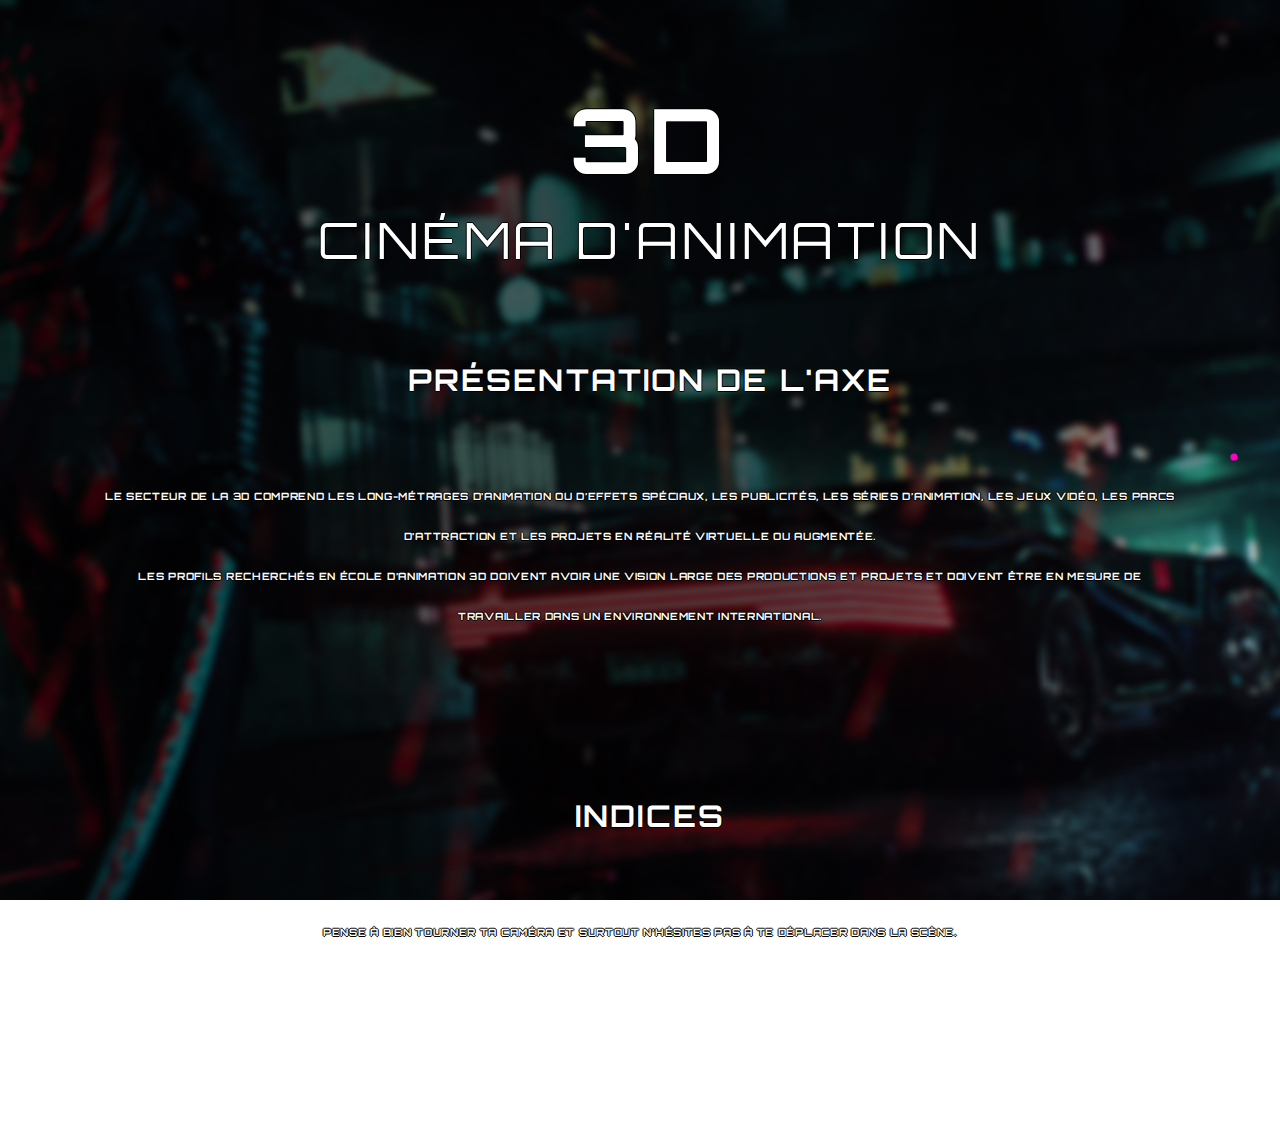
==== 3d.html @ 3c8b6bea "test" ====
<!doctype html>
<html lang="en" class="no-js">
<head>
	<meta charset="UTF-8">
	<meta name="viewport" content="width=device-width, initial-scale=1">

	<link href='http://fonts.googleapis.com/css?family=Orbitron&display=swap' rel='stylesheet' type='text/css'>

	<link rel="stylesheet" href="css/reset.css"> <!-- CSS reset -->
	<link rel="stylesheet" href="css/style.css"> <!-- Resource style -->
	<script src="js/modernizr.js"></script> <!-- Modernizr -->
	
	<link rel="shortcut icon" href="/img/logo.png" >

	<title>Neo Arcadia</title>

</head>

<main>


<body>
    <nav id="cd-vertical-nav">
		<ul>
			<li>
				<a href="https://neo-arcadia-game.github.io/index.html">
					<span class="cd-dot"></span>
					<span class="cd-label">Retour</span>
				</a>
			</li>

		</ul>
	</nav>

    <section class="cd-section-3D cd-section-3D--bg-fixed">
        <h1>3D</h1>
        <h2>CINÉMA D'ANIMATION</h2>

        <h3>PRÉSENTATION DE L'AXE</h3>
        <br><br>
        <p>Le secteur de la 3D comprend les long-métrages d’animation ou d’effets spéciaux, 
            les publicités, les séries d’animation, les jeux vidéo, les parcs d’attraction et 
            les projets en réalité virtuelle ou augmentée.</p>  
        <p> Les profils recherchés en école d’animation 
            3D doivent avoir une vision large des productions 
            et projets et doivent être en mesure de travailler
             dans un environnement international.</p>
        <h3>INDICES</h3>
        <br><br>
        <p>
            Pense à bien tourner ta caméra et surtout n’hésites pas à te déplacer dans la scène.
        </p>
        <br><br>
        <br><br>

    
    </section>


<script src="js/jquery-2.1.1.js"></script>
<script src="js/main.js"></script> <!-- Resource jQuery -->

</body>

</main>

</html>
---- css/style.css ----
/* -------------------------------- 

Primary style

-------------------------------- */
html * {
  -webkit-font-smoothing: antialiased;
  -moz-osx-font-smoothing: grayscale;
}

*, *:after, *:before {
  -webkit-box-sizing: border-box;
  -moz-box-sizing: border-box;
  box-sizing: border-box;
}

body {
  font-family: 'Orbitron', serif; /* changement font*/
  font-size: 48px;
  color: #3e3947;
  text-shadow: -1px 0 black, 0 1px black,
      1px 0 black, 0 -1px black
}

body, html {
  height: 100%;
}

a {
  color: #3e3947;
  text-decoration: none;
}

img {
  max-width: 100%;
}

/* -------------------------------- 

Modules - reusable parts of our design

-------------------------------- */
.cd-img-replace {
  /* replace text with a background-image */
  display: inline-block;
  overflow: hidden;
  text-indent: 100%;
  white-space: nowrap;
}

/* -------------------------------- 

Main components 

-------------------------------- */
.cd-section {
  min-height: 100%;
  position: relative;
  padding: 2em 0;
}
.cd-section:nth-of-type(odd) {
  background-image: url('/img/fond_header_filtre_noir.png');
  background-repeat: no-repeat;
  background-attachment: fixed;
  background-position: center;
}
.cd-section:nth-of-type(odd) p {
  color: #898099;
}
.cd-section:nth-of-type(even) {
  background-image: url('/img/backgroundsection.png');
  background-repeat: no-repeat;
  background-position: center;
}
.cd-section:nth-of-type(even) p {
  color: #bda3ad;
}
.cd-section h1, .cd-section p {
  position: absolute;
  left: 50%;
  top: 50%;
  bottom: auto;
  right: auto;
  -webkit-transform: translateX(-50%) translateY(-50%);
  -moz-transform: translateX(-50%) translateY(-50%);
  -ms-transform: translateX(-50%) translateY(-50%);
  -o-transform: translateX(-50%) translateY(-50%);
  transform: translateX(-50%) translateY(-50%);
  width: 90%;
  max-width: 800px;
  text-align: center;
}

.cd-section h1 {
  position: center;
  left: 50%;
  top: 50%;
  bottom: auto;
  right: auto;
  font-family: 'Orbitron';
  font-style: normal;
  font-weight: 200;
  font-size: 70px;
  line-height: 132px;
  text-align: center;
  letter-spacing: 0.07em;
  color: #FFFFFF;
}

.rectneon {
  position: absolute;
  top: 50%;
  left: 50%;
  transform: translate(-50%, -50%);
  width: 600px;
  height: 100px;
}

.cd-section img {
  position: absolute;
  top: 70%;
  left: 50%;
  transform: translate(-50%, -50%);
  width: 550px;
  height: 550px;
}

.cd-section h2 {
  position: center;
  left: 50%;
  top: 50%;
  bottom: auto;
  right: auto;
  font-family: 'Orbitron';
  font-style: normal;
  font-weight: 200;
  font-size: 50px;
  line-height: 100px;
  text-align: center;
  letter-spacing: 0.07em;
  color: #FFFFFF;

}



.cd-section p {
  line-height: 1.6;
}
@media only screen and (min-width: 768px) {
  .cd-section h1 {
    font-style: normal;
    font-weight: 900;
    font-size: 150px;
    line-height: 170px;
    text-align : center;
    color: #ffecec;
    text-shadow: -1px 0 #ffffff, 0 1px #ffffff,
      1px 0 #ffffff, 0 -1px #ffffff

  }
  .cd-section p {
    font-size: 20px;
    font-size: 1.25rem;
    line-height: 2;
  }
}

.flex-container {
  display: flex;
  justify-content: center;
  align-items: center;
  flex-direction: row;
}

.flex-item2 {
  background-image: url("/img/3D.png");
  width: 220px;
  height: 200px;
  margin: 10px;
  text-align: center;
  line-height: 100px;
  font-size: 60px;
  order: -1;
}

.flex-item3 {
  background-image: url("/img/JV.png");
  width: 220px;
  height: 200px;
  margin: 10px;
  text-align: center;
  line-height: 100px;
  font-size: 60px;  order: -1;
}

.flex-item4 {
  background-image: url("/img/CDEB.png");
  width: 220px;
  height: 200px;
  margin: 10px;
  text-align: center;
  line-height: 100px;
  font-size: 60px;  order: -1;
}

.flex-item5 {
  background-image: url("/img/CD.png");
  width: 220px;
  height: 200px;
  margin: 10px;
  text-align: center;
  line-height: 100px;
  font-size: 60px;  order: -1;
}

.flex-item6 {
  background-image: url("/img/CDI.png");
  width: 220px;
  height: 200px;
  margin: 10px;
  text-align: center;
  line-height: 100px;
  font-size: 60px;  order: -1;
}

.flex-container h3 {
  color: #FFFFFF;
  text-align: center;
}


.cd-section-3D {
  background-size: cover;
  background-repeat: no-repeat;
  background-position: center center;
}

.cd-section-3D--bg-fixed {
  min-height: 100vh;
  background-attachment: fixed;
  background-image: url("../img/fond_header_filtre_noir.png");
}

.cd-section-3D h1 {
  position:relative; left: 10px; top: 90px;
  font-family: 'Orbitron';
  font-style: normal;
  font-weight: bold;
    font-size: 90px;
  line-height: 100px;
  text-align: center;
  letter-spacing: 0.07em;
  color: #ffffff;
}

.cd-section-3D h2 {
  position:relative; 
  left: 10px; top: 90px;
  font-family: 'Orbitron';
  font-style: normal;
  font-size: 50px;
  line-height: 100px;
  text-align: center;
  letter-spacing: 0.07em;
  color: #ffffff;
}

.cd-section-3D h3 {
  position:relative; 
  left: 10px; top: 90px;
  font-family: 'Orbitron';
  font-style: normal;
  font-weight: bold;
  font-size: 30px;
  line-height: 180px;
  text-align: center;
  letter-spacing: 0.07em;
  color: #ffffff;
}


.cd-section-3D p {
  position: relative;; 
  font-family: 'Orbitron';
  font-style: normal;
  font-weight: bold;
  font-size: 10px;
  line-height: 40px;
  text-align: center;
  letter-spacing: 0.07em;
  color: #ffffff;
  text-transform: uppercase;
  margin-right:100px;
  margin-left:100px;
}



.cd-section-3D img {
  position: center; 
  width : 300px;
  height : 300px;
  display: block;
  margin-left: auto;
  margin-right: auto;

}

.cd-scroll-down {
  position: absolute;
  left: 50%;
  right: auto;
  -webkit-transform: translateX(-50%);
  -moz-transform: translateX(-50%);
  -ms-transform: translateX(-50%);
  -o-transform: translateX(-50%);
  transform: translateX(-50%);
  bottom: 20px;
  width: 38px;
  height: 44px;
  background: url("../img/cd-arrow-bottom.svg") no-repeat center center;
}

section3 {
  width: 100%;
  display: inline-block;
  background: #ccc;
  height: 60vh;
  text-align: center;
  font-size: 22px;
  font-weight: 700;
  text-decoration: underline;
}

.footer-distributed {
  background-color: #000000;
  box-shadow: 0 1px 1px 0 rgba(0, 0, 0, 0.12);
  box-sizing: border-box;
  width: 100%;
  text-align: left;
  font: normal 16px sans-serif;
  padding: 45px 50px;
}

.footer-distributed .footer-left p {
  color: #8f9296;
  font-size: 14px;
  margin: 0;
}
/* Footer links */

.footer-distributed p.footer-links {
  font-size: 18px;
  font-weight: bold;
  font-family: 'Orbitron';
  font-style: normal;
  color: #ffffff;
  margin: 0 0 10px;
  padding: 0;
  transition: ease .25s;
}

.footer-distributed p.footer-links a {
  display: inline-block;
  line-height: 1.8;
  text-decoration: none;
  color: inherit;
  transition: ease .25s;
}

.footer-distributed .footer-links a:before {
  content: "·";
  font-size: 20px;
  left: 0;
  color: #fff;
  display: inline-block;
  padding-right: 5px;
}

.footer-distributed .footer-links .link-1:before {
  content: none;
}

.footer-distributed .footer-right {
  float: right;
  margin-top: 6px;
  max-width: 180px;
}

.footer-distributed .footer-right a {
  display: inline-block;
  width: 35px;
  height: 35px;
  background-color: #1b1b1b;
  border-radius: 2px;
  font-size: 20px;
  color: #ffffff;
  text-align: center;
  line-height: 35px;
  margin-left: 3px;
  transition:all .25s;
}

.footer-distributed .footer-right a:hover{transform:scale(1.1); -webkit-transform:scale(1.1);}

.footer-distributed p.footer-links a:hover{text-decoration:underline;}

/* Media Queries */

@media (max-width: 600px) {
  .footer-distributed .footer-left, .footer-distributed .footer-right {
    text-align: center;
  }
  .footer-distributed .footer-right {
    float: none;
    margin: 0 auto 20px;
  }
  .footer-distributed .footer-left p.footer-links {
    line-height: 1.8;
  }
}

/* No Touch devices */
.cd-nav-trigger {
  display: none;
}

.no-touch #cd-vertical-nav {
  position: fixed;
  right: 40px;
  top: 50%;
  bottom: auto;
  -webkit-transform: translateY(-50%);
  -moz-transform: translateY(-50%);
  -ms-transform: translateY(-50%);
  -o-transform: translateY(-50%);
  transform: translateY(-50%);
  z-index: 1;
}
.no-touch #cd-vertical-nav li {
  text-align: right;
}
.no-touch #cd-vertical-nav a {
  display: inline-block;
  /* prevent weird movements on hover when you use a CSS3 transformation - webkit browsers */
  -webkit-backface-visibility: hidden;
  backface-visibility: hidden;
}
.no-touch #cd-vertical-nav a:after {
  content: "";
  display: table;
  clear: both;
}
.no-touch #cd-vertical-nav a span {
  float: right;
  display: inline-block;
  -webkit-transform: scale(0.6);
  -moz-transform: scale(0.6);
  -ms-transform: scale(0.6);
  -o-transform: scale(0.6);
  transform: scale(0.6);
}
.no-touch #cd-vertical-nav a:hover span {
  -webkit-transform: scale(1);
  -moz-transform: scale(1);
  -ms-transform: scale(1);
  -o-transform: scale(1);
  transform: scale(1);
}
.no-touch #cd-vertical-nav a:hover .cd-label {
  opacity: 1;
}
.no-touch #cd-vertical-nav a.is-selected .cd-dot {
  background-color: white;
}
.no-touch #cd-vertical-nav .cd-dot {
  position: relative;
  /* we set a top value in order to align the dot with the label. If you change label's font, you may need to change this top value*/
  top: 8px;
  height: 12px;
  width: 12px;
  border-radius: 50%;
  background-color: #FF00C9;
  -webkit-transition: -webkit-transform 0.2s, background-color 0.5s;
  -moz-transition: -moz-transform 0.2s, background-color 0.5s;
  transition: transform 0.2s, background-color 0.5s;
  -webkit-transform-origin: 50% 50%;
  -moz-transform-origin: 50% 50%;
  -ms-transform-origin: 50% 50%;
  -o-transform-origin: 50% 50%;
  transform-origin: 50% 50%;
}
.no-touch #cd-vertical-nav .cd-label {
  position: relative;
  margin-right: 10px;
  padding: .4em .5em;
  color: white;
  font-size: 14px;
  font-size: 0.875rem;
  -webkit-transition: -webkit-transform 0.2s, opacity 0.2s;
  -moz-transition: -moz-transform 0.2s, opacity 0.2s;
  transition: transform 0.2s, opacity 0.2s;
  opacity: 0;
  -webkit-transform-origin: 100% 50%;
  -moz-transform-origin: 100% 50%;
  -ms-transform-origin: 100% 50%;
  -o-transform-origin: 100% 50%;
  transform-origin: 100% 50%;
}

/* Touch devices */
.touch .cd-nav-trigger {
  display: block;
  z-index: 2;
  position: fixed;
  bottom: 30px;
  right: 5%;
  height: 44px;
  width: 44px;
  border-radius: 0.25em;
  background: rgba(255, 255, 255, 0.9);
}
.touch .cd-nav-trigger span {
  position: absolute;
  height: 4px;
  width: 4px;
  background-color: #3e3947;
  border-radius: 50%;
  left: 50%;
  top: 50%;
  bottom: auto;
  right: auto;
  -webkit-transform: translateX(-50%) translateY(-50%);
  -moz-transform: translateX(-50%) translateY(-50%);
  -ms-transform: translateX(-50%) translateY(-50%);
  -o-transform: translateX(-50%) translateY(-50%);
  transform: translateX(-50%) translateY(-50%);
}
.touch .cd-nav-trigger span::before, .touch .cd-nav-trigger span::after {
  content: '';
  height: 100%;
  width: 100%;
  position: absolute;
  left: 0;
  background-color: inherit;
  border-radius: inherit;
}
.touch .cd-nav-trigger span::before {
  top: -9px;
}
.touch .cd-nav-trigger span::after {
  bottom: -9px;
}

.touch #cd-vertical-nav {
  position: fixed;
  z-index: 1;
  right: 5%;
  bottom: 30px;
  width: 90%;
  max-width: 400px;
  max-height: 90%;
  overflow-y: scroll;
  -webkit-overflow-scrolling: touch;
  -webkit-transform-origin: right bottom;
  -moz-transform-origin: right bottom;
  -ms-transform-origin: right bottom;
  -o-transform-origin: right bottom;
  transform-origin: right bottom;
  -webkit-transform: scale(0);
  -moz-transform: scale(0);
  -ms-transform: scale(0);
  -o-transform: scale(0);
  transform: scale(0);
  -webkit-transition-property: -webkit-transform;
  -moz-transition-property: -moz-transform;
  transition-property: transform;
  -webkit-transition-duration: 0.2s;
  -moz-transition-duration: 0.2s;
  transition-duration: 0.2s;
  border-radius: 0.25em;
  background-color: rgba(255, 255, 255, 0.9);
}
.touch #cd-vertical-nav a {
  display: block;
  padding: 1em;
  border-bottom: 1px solid rgba(62, 57, 71, 0.1);
}
.touch #cd-vertical-nav a span:first-child {
  display: none;
}
.touch #cd-vertical-nav a.is-selected span:last-child {
  color: #d88683;
}
.touch #cd-vertical-nav.open {
  -webkit-transform: scale(1);
  -moz-transform: scale(1);
  -ms-transform: scale(1);
  -o-transform: scale(1);
  transform: scale(1);
}
.touch #cd-vertical-nav.open + .cd-nav-trigger {
  background-color: transparent;
}
.touch #cd-vertical-nav.open + .cd-nav-trigger span {
  background-color: rgba(62, 57, 71, 0);
}
.touch #cd-vertical-nav.open + .cd-nav-trigger span::before, .touch #cd-vertical-nav.open + .cd-nav-trigger span::after {
  background-color: #3e3947;
  height: 3px;
  width: 20px;
  border-radius: 0;
  left: -8px;
}
.touch #cd-vertical-nav.open + .cd-nav-trigger span::before {
  -webkit-transform: rotate(45deg);
  -moz-transform: rotate(45deg);
  -ms-transform: rotate(45deg);
  -o-transform: rotate(45deg);
  transform: rotate(45deg);
  top: 1px;
}
.touch #cd-vertical-nav.open + .cd-nav-trigger span::after {
  -webkit-transform: rotate(135deg);
  -moz-transform: rotate(135deg);
  -ms-transform: rotate(135deg);
  -o-transform: rotate(135deg);
  transform: rotate(135deg);
  bottom: 0;
}
.touch #cd-vertical-nav li:last-child a {
  border-bottom: none;
}

@media only screen and (min-width: 768px) {
  .touch .cd-nav-trigger, .touch #cd-vertical-nav {
    bottom: 40px;
  }
}
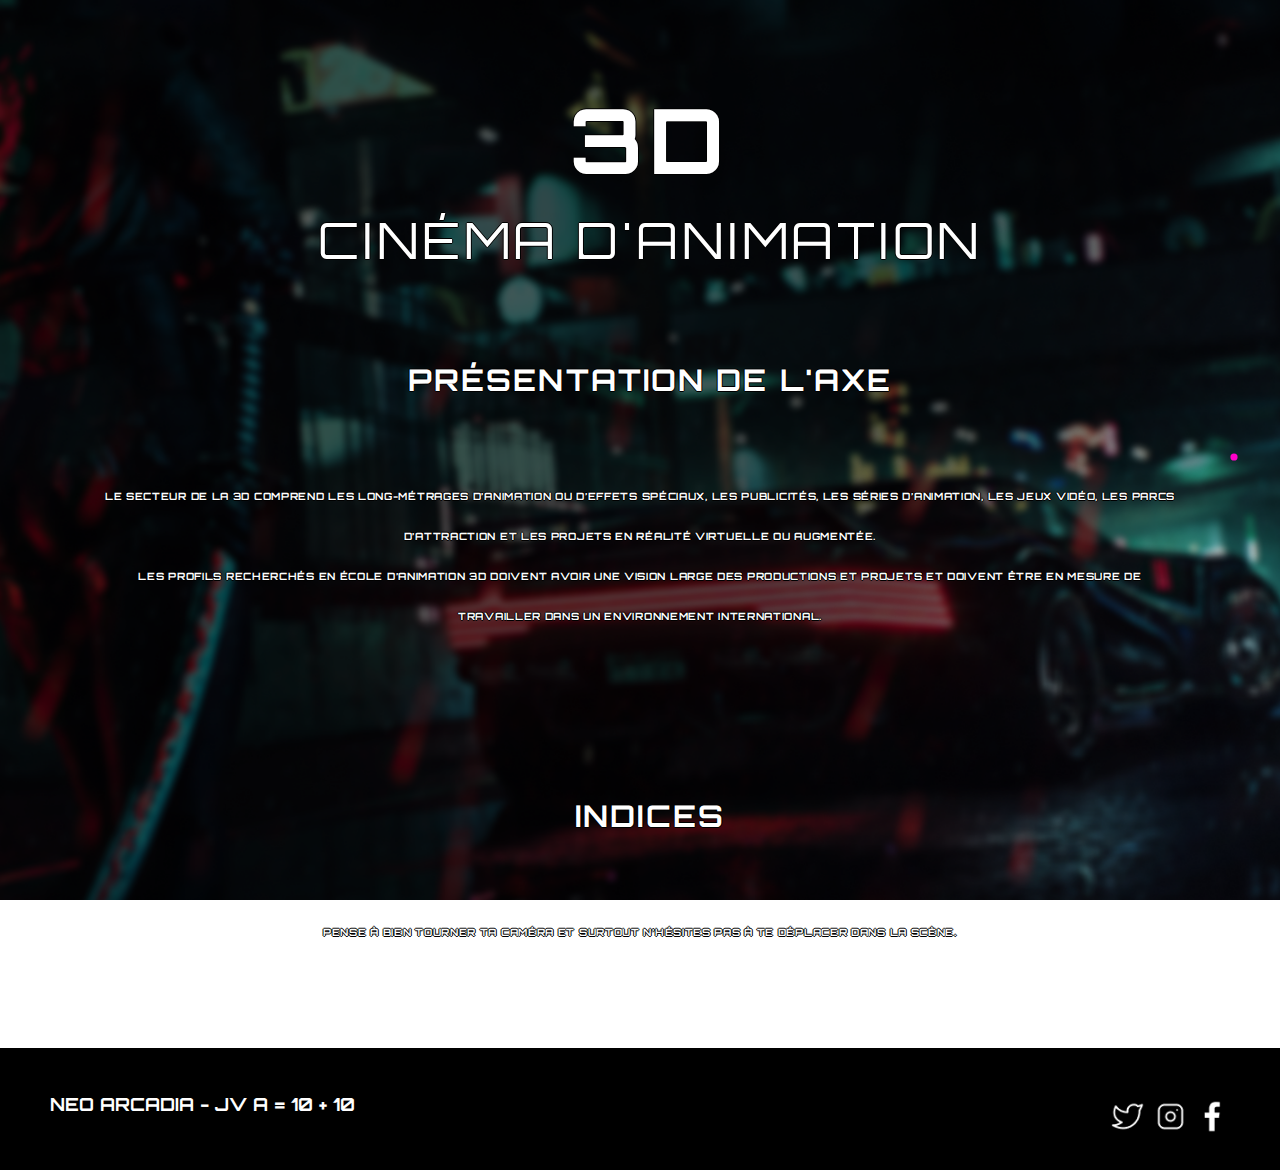
==== commit e9d3caeb: "test" ====
--- a/3d.html
+++ b/3d.html
@@ -20,10 +20,11 @@
 
 
 <body>
+	
     <nav id="cd-vertical-nav">
 		<ul>
 			<li>
-				<a href="https://neo-arcadia-game.github.io/index.html">
+				<a href="https://neo-arcadia-game.github.io">
 					<span class="cd-dot"></span>
 					<span class="cd-label">Retour</span>
 				</a>
@@ -51,10 +52,25 @@
             Pense à bien tourner ta caméra et surtout n’hésites pas à te déplacer dans la scène.
         </p>
         <br><br>
-        <br><br>
 
     
     </section>
+
+    <footer class="footer-distributed">
+
+		<div class="footer-right">
+				<a href="#"><img src="/img/twitter.png" alt="robot"></a>
+				<a href="#"><img src="/img/insta.png" alt="robot"></a>
+				<a href="#"><img src="/img/facebook.png" alt="robot"></a>
+			</div>
+
+			<div class="footer-left">
+				<p class="footer-links">NEO ARCADIA - JV A = 10 + 10</p>
+			</div>
+
+	</footer>
+
+
 
 
 <script src="js/jquery-2.1.1.js"></script>
--- a/css/style.css
+++ b/css/style.css
@@ -392,7 +392,6 @@
   display: inline-block;
   width: 35px;
   height: 35px;
-  background-color: #1b1b1b;
   border-radius: 2px;
   font-size: 20px;
   color: #ffffff;
